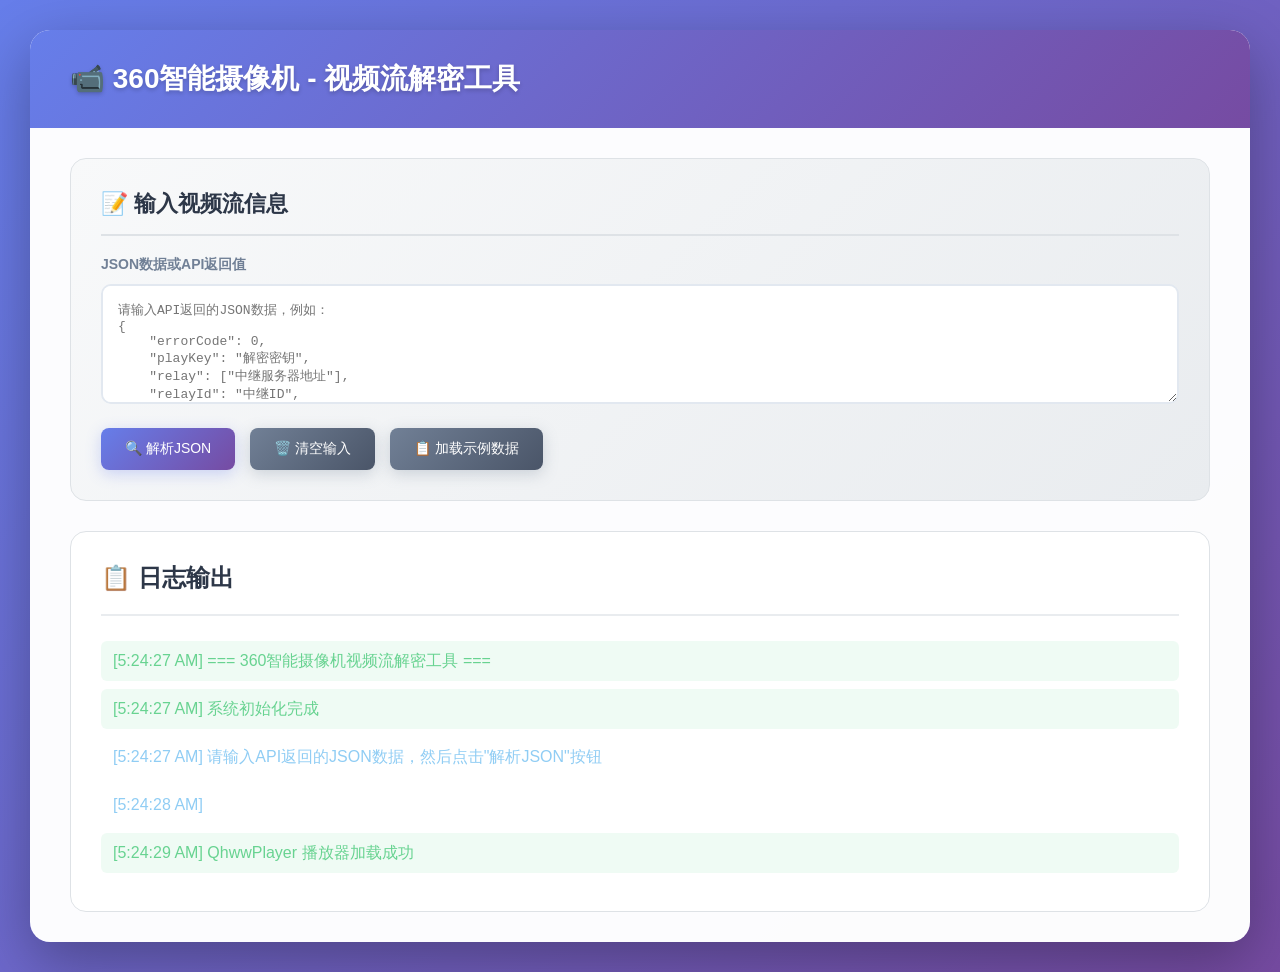
==== web/index.html @ 8485775f "feat: 添加Python API请求工具和更新文档 - 新增Python后端工具用于批量获取摄像机播放信息 - 添加camera_api_cli.py命令行工具和get_play_info.py批" ====
<!DOCTYPE html>
<html lang="zh-CN">
<head>
    <meta charset="UTF-8">
    <meta name="viewport" content="width=device-width, initial-scale=1.0">
    <title>360智能摄像机 - 视频流解密工具</title>
    <style>
        * {
            margin: 0;
            padding: 0;
            box-sizing: border-box;
        }
        
        body {
            font-family: -apple-system, BlinkMacSystemFont, 'Segoe UI', 'PingFang SC', 'Hiragino Sans GB', 'Microsoft YaHei', sans-serif;
            max-width: 1400px;
            margin: 0 auto;
            padding: 30px;
            background: linear-gradient(135deg, #667eea 0%, #764ba2 100%);
            min-height: 100vh;
        }
        
        .main-wrapper {
            background-color: rgba(255, 255, 255, 0.98);
            border-radius: 20px;
            box-shadow: 0 20px 60px rgba(0, 0, 0, 0.3);
            overflow: hidden;
        }
        
        .header {
            background: linear-gradient(135deg, #667eea 0%, #764ba2 100%);
            padding: 30px 40px;
            color: white;
        }
        
        h1 {
            font-size: 28px;
            font-weight: 600;
            margin: 0;
            text-shadow: 0 2px 4px rgba(0, 0, 0, 0.2);
        }
        
        .container {
            padding: 30px 40px;
            margin-bottom: 0;
        }
        
        /* 输入区域 */
        .input-section {
            background: linear-gradient(135deg, #f8f9fa 0%, #e9ecef 100%);
            border-radius: 16px;
            padding: 30px;
            margin-bottom: 30px;
            border: 1px solid #dee2e6;
        }
        
        .input-header {
            display: flex;
            align-items: center;
            gap: 15px;
            margin-bottom: 20px;
            padding-bottom: 15px;
            border-bottom: 2px solid #dee2e6;
        }
        
        .input-header h2 {
            font-size: 22px;
            font-weight: 600;
            color: #2d3748;
            margin: 0;
        }
        
        .input-group {
            margin-bottom: 20px;
        }
        
        .input-label {
            display: block;
            font-weight: 600;
            color: #718096;
            margin-bottom: 10px;
            font-size: 14px;
        }
        
        .json-input {
            width: 100%;
            padding: 15px;
            border: 2px solid #e2e8f0;
            border-radius: 10px;
            font-family: 'Courier New', monospace;
            font-size: 13px;
            resize: vertical;
            min-height: 120px;
            transition: all 0.3s ease;
        }
        
        .json-input:focus {
            outline: none;
            border-color: #667eea;
            box-shadow: 0 0 0 3px rgba(102, 126, 234, 0.1);
        }
        
        .button-group {
            display: flex;
            gap: 15px;
            flex-wrap: wrap;
        }
        
        button {
            background: linear-gradient(135deg, #667eea 0%, #764ba2 100%);
            color: white;
            padding: 12px 24px;
            border: none;
            border-radius: 8px;
            cursor: pointer;
            font-size: 14px;
            font-weight: 500;
            transition: all 0.3s ease;
            box-shadow: 0 4px 15px rgba(102, 126, 234, 0.3);
        }
        
        button:hover {
            transform: translateY(-2px);
            box-shadow: 0 6px 20px rgba(102, 126, 234, 0.4);
        }
        
        button:active {
            transform: translateY(0);
        }
        
        button.secondary {
            background: linear-gradient(135deg, #718096 0%, #4a5568 100%);
            box-shadow: 0 4px 15px rgba(113, 128, 150, 0.3);
        }
        
        button.secondary:hover {
            box-shadow: 0 6px 20px rgba(113, 128, 150, 0.4);
        }
        
        button:disabled {
            background: #cbd5e0;
            cursor: not-allowed;
            transform: none;
            box-shadow: none;
        }
        
        /* 视频流信息大section */
        .video-stream-section {
            background: white;
            border-radius: 16px;
            padding: 30px;
            margin-bottom: 30px;
            border: 1px solid #dee2e6;
            display: none;
        }
        
        .video-stream-section.visible {
            display: block;
        }
        
        .section-header {
            display: flex;
            align-items: center;
            gap: 15px;
            margin-bottom: 25px;
            padding-bottom: 20px;
            border-bottom: 2px solid #e9ecef;
        }
        
        .section-header h2 {
            font-size: 24px;
            font-weight: 600;
            color: #2d3748;
            margin: 0;
        }
        
        .section-badge {
            background: linear-gradient(135deg, #667eea 0%, #764ba2 100%);
            color: white;
            padding: 6px 16px;
            border-radius: 20px;
            font-size: 13px;
            font-weight: 500;
        }
        
        .info-grid {
            display: grid;
            grid-template-columns: repeat(auto-fit, minmax(350px, 1fr));
            gap: 20px;
        }
        
        .info-item {
            background: linear-gradient(135deg, #f8f9fa 0%, #e9ecef 100%);
            padding: 20px;
            border-radius: 12px;
            border-left: 4px solid #667eea;
            transition: all 0.3s ease;
        }
        
        .info-item:hover {
            transform: translateY(-3px);
            box-shadow: 0 5px 20px rgba(0, 0, 0, 0.1);
        }
        
        .info-label {
            font-weight: 600;
            color: #718096;
            margin-bottom: 10px;
            font-size: 13px;
            text-transform: uppercase;
            letter-spacing: 0.5px;
        }
        
        .info-value {
            color: #2d3748;
            font-size: 14px;
            word-break: break-all;
            line-height: 1.6;
        }
        
        .info-value.key-value {
            font-family: 'Courier New', monospace;
            background: white;
            padding: 12px 16px;
            border-radius: 8px;
            border: 1px solid #e2e8f0;
            font-size: 13px;
            letter-spacing: 1px;
        }
        
        .info-value.sig-value {
            font-family: 'Courier New', monospace;
            background: white;
            padding: 12px 16px;
            border-radius: 8px;
            border: 1px solid #e2e8f0;
            font-size: 12px;
            word-break: break-all;
        }
        
        /* 解密配置section */
        .config-section {
            background: white;
            border-radius: 16px;
            padding: 30px;
            margin-bottom: 30px;
            border: 1px solid #dee2e6;
            display: none;
        }
        
        .config-section.visible {
            display: block;
        }
        
        .config-grid {
            display: grid;
            grid-template-columns: repeat(auto-fit, minmax(280px, 1fr));
            gap: 20px;
        }
        
        .config-item {
            background: linear-gradient(135deg, #f8f9fa 0%, #e9ecef 100%);
            padding: 25px;
            border-radius: 12px;
            border-left: 4px solid #667eea;
            transition: all 0.3s ease;
            cursor: pointer;
        }
        
        .config-item:hover {
            transform: translateY(-5px);
            box-shadow: 0 8px 25px rgba(0, 0, 0, 0.15);
        }
        
        .config-item.active-config {
            background: linear-gradient(135deg, #667eea 0%, #764ba2 100%);
            border-left-color: #764ba2;
            transform: translateY(-5px);
            box-shadow: 0 8px 25px rgba(102, 126, 234, 0.4);
        }
        
        .config-item.active-config .config-title,
        .config-item.active-config .config-desc {
            color: white;
        }
        
        .config-title {
            font-weight: 600;
            color: #2d3748;
            margin-bottom: 12px;
            font-size: 16px;
            display: flex;
            align-items: center;
            gap: 8px;
        }
        
        .config-icon {
            font-size: 18px;
        }
        
        .config-desc {
            color: #718096;
            font-size: 13px;
            margin-bottom: 18px;
            line-height: 1.6;
        }
        
        /* 播放器区域 */
        .player-section {
            background: white;
            border-radius: 16px;
            padding: 30px;
            margin-bottom: 30px;
            border: 1px solid #dee2e6;
            display: none;
        }
        
        .player-section.visible {
            display: block;
        }
        
        #video-container {
            width: 100%;
            height: 480px;
            background: linear-gradient(135deg, #1a202c 0%, #2d3748 100%);
            border-radius: 12px;
            overflow: hidden;
            box-shadow: 0 10px 30px rgba(0, 0, 0, 0.3);
        }
        
        .status-bar {
            background: linear-gradient(135deg, #667eea15 0%, #764ba215 100%);
            padding: 15px 20px;
            border-radius: 10px;
            margin-bottom: 25px;
            border: 1px solid #667eea30;
            display: flex;
            align-items: center;
            gap: 30px;
            flex-wrap: wrap;
        }
        
        .status-item {
            display: flex;
            align-items: center;
            gap: 8px;
        }
        
        .status-label {
            font-weight: 600;
            color: #718096;
            font-size: 14px;
        }
        
        .status-value {
            color: #667eea;
            font-weight: 600;
            font-size: 14px;
        }
        
        /* 日志区域 */
        .log-section {
            background: white;
            border-radius: 16px;
            padding: 30px;
            border: 1px solid #dee2e6;
        }
        
        .log-container {
            background: linear-gradient(135deg, #1a202c 0%, #2d3748 100%);
            border-radius: 10px;
            padding: 15px 20px;
            max-height: 350px;
            overflow-y: auto;
            font-family: 'Courier New', monospace;
            font-size: 13px;
            border: 1px solid #4a5568;
        }
        
        .log-container::-webkit-scrollbar {
            width: 8px;
        }
        
        .log-container::-webkit-scrollbar-track {
            background: #2d3748;
            border-radius: 4px;
        }
        
        .log-container::-webkit-scrollbar-thumb {
            background: #667eea;
            border-radius: 4px;
        }
        
        .log-entry {
            margin-bottom: 8px;
            padding: 8px 12px;
            border-radius: 6px;
            background: rgba(255, 255, 255, 0.05);
            line-height: 1.5;
        }
        
        .log-info {
            color: #90cdf4;
        }
        
        .log-success {
            color: #68d391;
            background: rgba(104, 211, 145, 0.1);
        }
        
        .log-error {
            color: #fc8181;
            background: rgba(252, 129, 129, 0.1);
        }
        
        .log-warning {
            color: #f6e05e;
            background: rgba(246, 224, 94, 0.1);
        }
    </style>
</head>
<body>
    <div class="main-wrapper">
        <div class="header">
            <h1>📹 360智能摄像机 - 视频流解密工具</h1>
        </div>
        
        <div class="container">
            <!-- JSON输入区域 -->
            <div class="input-section">
                <div class="input-header">
                    <h2>📝 输入视频流信息</h2>
                </div>
                <div class="input-group">
                    <label class="input-label">JSON数据或API返回值</label>
                    <textarea id="json-input" class="json-input" placeholder='请输入API返回的JSON数据，例如：
{
    "errorCode": 0,
    "playKey": "解密密钥",
    "relay": ["中继服务器地址"],
    "relayId": "中继ID",
    "relaySig": "中继签名",
    "relayStream": "中继流标识",
    "flashUrl": "视频流完整URL",
    "errorMsg": "成功"
}'></textarea>
                </div>
                <div class="button-group">
                    <button onclick="parseJson()">🔍 解析JSON</button>
                    <button class="secondary" onclick="clearInput()">🗑️ 清空输入</button>
                    <button class="secondary" onclick="loadSampleData()">📋 加载示例数据</button>
                </div>
            </div>
            
            <!-- 视频流信息展示 -->
            <div class="video-stream-section" id="video-stream-section">
                <div class="section-header">
                    <h2>📹 视频流信息</h2>
                    <span class="section-badge" id="stream-status">已加载</span>
                </div>
                <div class="info-grid">
                    <div class="info-item">
                        <div class="info-label">视频流地址</div>
                        <div class="info-value" id="info-flashUrl">-</div>
                    </div>
                    <div class="info-item">
                        <div class="info-label">中继流标识</div>
                        <div class="info-value" id="info-relayStream">-</div>
                    </div>
                    <div class="info-item">
                        <div class="info-label">解密密钥</div>
                        <div class="info-value key-value" id="info-playKey">-</div>
                    </div>
                    <div class="info-item">
                        <div class="info-label">密钥长度</div>
                        <div class="info-value" id="info-keyLength">-</div>
                    </div>
                    <div class="info-item">
                        <div class="info-label">中继服务器</div>
                        <div class="info-value" id="info-relay">-</div>
                    </div>
                    <div class="info-item">
                        <div class="info-label">中继ID</div>
                        <div class="info-value" id="info-relayId">-</div>
                    </div>
                    <div class="info-item">
                        <div class="info-label">中继签名</div>
                        <div class="info-value sig-value" id="info-relaySig">-</div>
                    </div>
                    <div class="info-item">
                        <div class="info-label">信息</div>
                        <div class="info-value" id="info-errorMsg">-</div>
                    </div>
                </div>
            </div>
            
            <!-- 解密配置 -->
            <div class="config-section" id="config-section">
                <div class="section-header">
                    <h2>🔐 解密配置</h2>
                    <span class="section-badge">4种配置</span>
                </div>
                <div class="config-grid">
                    <div class="config-item" id="config-0">
                        <div class="config-title"><span class="config-icon">⚙️</span> 配置0: 默认解密方式</div>
                        <div class="config-desc">keyType=0, 使用playKey</div>
                        <button onclick="testConfig(0)">测试此配置</button>
                    </div>
                    <div class="config-item" id="config-1">
                        <div class="config-title"><span class="config-icon">🔧</span> 配置1: 解密方式1</div>
                        <div class="config-desc">keyType=1, 使用playKey</div>
                        <button onclick="testConfig(1)">测试此配置</button>
                    </div>
                    <div class="config-item" id="config-2">
                        <div class="config-title"><span class="config-icon">🔓</span> 配置2: 不使用密钥</div>
                        <div class="config-desc">keyType=0, key=null (测试未加密流)</div>
                        <button onclick="testConfig(2)">测试此配置</button>
                    </div>
                    <div class="config-item" id="config-3">
                        <div class="config-title"><span class="config-icon">🔑</span> 配置3: 使用中继签名</div>
                        <div class="config-desc">keyType=0, 使用relaySig作为keyForKey</div>
                        <button onclick="testConfig(3)">测试此配置</button>
                    </div>
                </div>
            </div>
            
            <!-- 播放器区域 -->
            <div class="player-section" id="player-section">
                <div class="section-header">
                    <h2>▶️ 视频播放</h2>
                </div>
                <div class="status-bar">
                    <div class="status-item">
                        <span class="status-label">状态:</span>
                        <span class="status-value" id="player-status">未初始化</span>
                    </div>
                    <div class="status-item">
                        <span class="status-label">当前配置:</span>
                        <span class="status-value" id="current-config">-</span>
                    </div>
                </div>
                <div id="video-container"></div>
                <div class="button-group" style="margin-top: 20px;">
                    <button class="secondary" onclick="stopAllTests()">⏹️ 停止播放</button>
                    <button class="secondary" onclick="clearLogs()">🗑️ 清空日志</button>
                </div>
            </div>
            
            <!-- 日志输出 -->
            <div class="log-section">
                <div class="section-header">
                    <h2>📋 日志输出</h2>
                </div>
                <div id="log-container"></div>
            </div>
        </div>
    </div>
    
    <!-- 加载 QhwwPlayer 播放器 -->
    <script>
        // 检测播放器是否加载成功
        function checkPlayerLoaded() {
            if (typeof QhwwPlayer === 'undefined') {
                log('QhwwPlayer 播放器未加载，请确保：', 'error');
                log('1. 文件路径正确：我的360智能摄像机_files/878ef34244c2b1d0.js.下载', 'error');
                log('2. 使用HTTP服务器运行（不要直接双击HTML文件）', 'error');
                log('3. 启动HTTP服务器命令：python -m http.server 8000', 'error');
                log('4. 然后访问：http://localhost:8000/test_configs.html', 'error');
                return false;
            }
            log('QhwwPlayer 播放器加载成功', 'success');
            return true;
        }
    </script>
    <script src="./qhwwplayer.js" onerror="log('QhwwPlayer 加载失败：文件不存在或路径错误', 'error'); checkPlayerLoaded();"></script>
    
    <script>
        // ==================== 全局变量 ====================
        let apiResponse = null;
        let currentPlayer = null;
        let currentConfigId = null;
        
        // ==================== 日志函数 ====================
        function log(message, type = 'info') {
            const logContainer = document.getElementById('log-container');
            const time = new Date().toLocaleTimeString();
            const entry = document.createElement('div');
            entry.className = `log-entry log-${type}`;
            entry.textContent = `[${time}] ${message}`;
            logContainer.appendChild(entry);
            logContainer.scrollTop = logContainer.scrollHeight;
            console.log(`[${type.toUpperCase()}]`, message);
        }
        
        // ==================== JSON解析 ====================
        function parseJson() {
            const jsonInput = document.getElementById('json-input').value.trim();
            
            if (!jsonInput) {
                log('请输入JSON数据', 'error');
                alert('请输入JSON数据');
                return;
            }
            
            try {
                apiResponse = JSON.parse(jsonInput);
                log('JSON解析成功', 'success');
                
                // 检查必要字段
                if (apiResponse.errorCode !== undefined) {
                    if (apiResponse.errorCode !== 0) {
                        log(`API返回错误: ${apiResponse.errorMsg || '未知错误'}`, 'error');
                        alert(`API返回错误: ${apiResponse.errorMsg || '未知错误'}`);
                    } else {
                        log('API返回成功', 'success');
                    }
                }
                
                // 显示视频流信息
                displayVideoInfo();
                
                // 显示配置区域
                document.getElementById('config-section').classList.add('visible');
                document.getElementById('player-section').classList.add('visible');
                
                log('视频流信息已加载，请选择解密配置进行测试', 'info');
                
            } catch (e) {
                log(`JSON解析失败: ${e.message}`, 'error');
                alert(`JSON解析失败: ${e.message}`);
            }
        }
        
        // ==================== 显示视频流信息 ====================
        function displayVideoInfo() {
            if (!apiResponse) return;
            
            // 更新信息显示
            document.getElementById('info-flashUrl').textContent = apiResponse.flashUrl || '-';
            document.getElementById('info-relayStream').textContent = apiResponse.relayStream || '-';
            document.getElementById('info-playKey').textContent = apiResponse.playKey || '-';
            document.getElementById('info-keyLength').textContent = apiResponse.playKey ? `${apiResponse.playKey.length} 字符` : '-';
            document.getElementById('info-relay').textContent = apiResponse.relay ? apiResponse.relay.join(', ') : '-';
            document.getElementById('info-relayId').textContent = apiResponse.relayId || '-';
            document.getElementById('info-relaySig').textContent = apiResponse.relaySig || '-';
            document.getElementById('info-errorMsg').textContent = apiResponse.errorMsg || '-';
            
            // 显示视频流信息区域
            document.getElementById('video-stream-section').classList.add('visible');
            
            log('视频流信息已显示', 'success');
        }
        
        // ==================== 清空输入 ====================
        function clearInput() {
            document.getElementById('json-input').value = '';
            log('输入已清空', 'info');
        }
        
        // ==================== 加载示例数据 ====================
        function loadSampleData() {
            const sampleData = {
                "errorCode": 0,
                "playKey": "解密密钥",
                "relay": ["中继服务器地址1", "中继服务器地址2", "中继服务器地址3"],
                "relayId": "中继ID",
                "relaySig": "中继签名",
                "relayStream": "中继流标识",
                "flashUrl": "视频流完整URL",
                "errorMsg": "成功",
                "data": {}
            };
            
            document.getElementById('json-input').value = JSON.stringify(sampleData, null, 4);
            log('示例数据已加载', 'success');
        }
        
        // ==================== 获取配置 ====================
        function getConfigs() {
            return [
                {
                    id: 0,
                    name: '默认解密方式',
                    keyType: 0,
                    key: apiResponse.playKey,
                    keyForKey: null,
                    description: 'keyType=0, 使用playKey'
                },
                {
                    id: 1,
                    name: '解密方式1',
                    keyType: 1,
                    key: apiResponse.playKey,
                    keyForKey: null,
                    description: 'keyType=1, 使用playKey'
                },
                {
                    id: 2,
                    name: '不使用密钥',
                    keyType: 0,
                    key: null,
                    keyForKey: null,
                    description: 'keyType=0, key=null (测试未加密流)'
                },
                {
                    id: 3,
                    name: '使用中继签名',
                    keyType: 0,
                    key: apiResponse.playKey,
                    keyForKey: apiResponse.relaySig,
                    description: 'keyType=0, 使用relaySig作为keyForKey'
                }
            ];
        }
        
        // ==================== 更新状态 ====================
        function updateStatus(status) {
            document.getElementById('player-status').textContent = status;
        }
        
        // ==================== 更新当前配置显示 ====================
        function updateCurrentConfig(config) {
            document.getElementById('current-config').textContent = config.name;
            
            // 高亮当前配置
            document.querySelectorAll('.config-item').forEach(item => {
                item.classList.remove('active-config');
            });
            document.getElementById(`config-${config.id}`).classList.add('active-config');
        }
        
        // ==================== 停止当前播放器 ====================
        function stopCurrentPlayer() {
            if (currentPlayer) {
                try {
                    currentPlayer.stop();
                } catch (e) {
                    console.error('停止播放器失败:', e);
                }
                currentPlayer = null;
            }
        }
        
        // ==================== 测试配置 ====================
        function testConfig(configId) {
            if (!apiResponse) {
                log('请先解析JSON数据', 'error');
                alert('请先解析JSON数据');
                return;
            }
            
            if (!checkPlayerLoaded()) {
                updateStatus('播放器未加载');
                return;
            }
            
            const configs = getConfigs();
            const config = configs[configId];
            
            log(`开始测试配置 ${configId}: ${config.name}`, 'info');
            updateCurrentConfig(config);
            
            // 停止当前播放器
            stopCurrentPlayer();
            updateStatus('正在初始化...');
            
            const container = document.getElementById('video-container');
            
            try {
                // 创建播放器
                const playerConfig = {
                    container: container,
                    src: apiResponse.flashUrl,
                    key: config.key,
                    keyType: config.keyType,
                    isLive: true,
                    autoplay: true,
                    logLevel: 2,
                    renderType: 'all',
                    resample: 0
                };
                
                if (config.keyForKey) {
                    playerConfig.keyForKey = config.keyForKey;
                }
                
                log(`播放器配置: ${JSON.stringify(playerConfig)}`, 'info');
                
                currentPlayer = new QhwwPlayer(playerConfig);
                
                // 监听播放器事件
                currentPlayer.on({
                    ready: () => {
                        log('播放器就绪', 'success');
                        updateStatus('播放器就绪');
                    },
                    play: () => {
                        log('开始播放', 'success');
                        updateStatus('正在播放');
                    },
                    pause: () => {
                        log('暂停播放', 'info');
                        updateStatus('已暂停');
                    },
                    stop: () => {
                        log('停止播放', 'info');
                        updateStatus('已停止');
                    },
                    error: (error) => {
                        log(`播放错误: ${error}`, 'error');
                        updateStatus('播放错误');
                    },
                    timeupdate: (data) => {
                        // 可以在这里检查画面数据
                    }
                });
                
                currentConfigId = configId;
                
            } catch (e) {
                log(`创建播放器失败: ${e.message}`, 'error');
                updateStatus('创建播放器失败');
            }
        }
        
        // ==================== 停止所有测试 ====================
        function stopAllTests() {
            log('停止所有测试', 'info');
            stopCurrentPlayer();
            currentConfigId = null;
            updateStatus('已停止');
            document.querySelectorAll('.config-item').forEach(item => {
                item.classList.remove('active-config');
            });
        }
        
        // ==================== 清空日志 ====================
        function clearLogs() {
            document.getElementById('log-container').innerHTML = '';
            log('日志已清空', 'info');
        }
        
        // ==================== 初始化 ====================
        document.addEventListener('DOMContentLoaded', function() {
            log('=== 360智能摄像机视频流解密工具 ===', 'success');
            log('系统初始化完成', 'success');
            log('请输入API返回的JSON数据，然后点击"解析JSON"按钮', 'info');
            
            // 延迟检查播放器加载状态
            setTimeout(function() {
                checkPlayerLoaded();
            }, 1000);
            
            log('');
            updateStatus('等待输入');
        });
    </script>
</body>
</html>
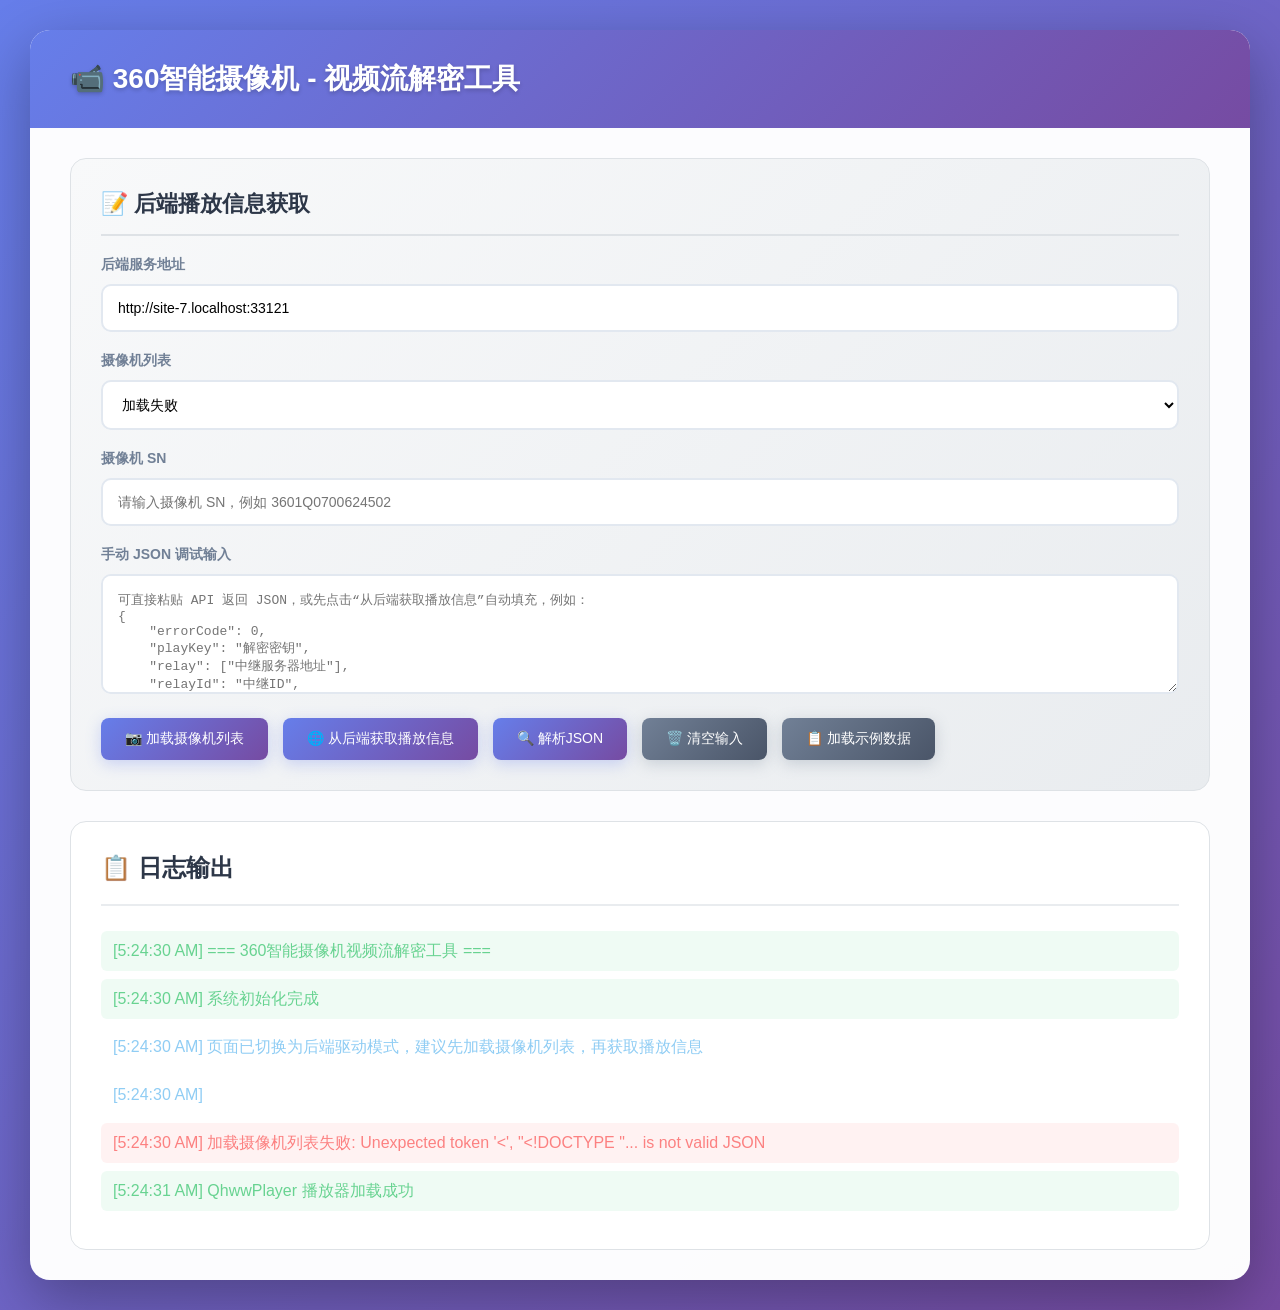
==== commit 4c368c79: "feat: 添加后端服务解决跨域问题 - 新增 server.py 后端 HTTP 服务，提供播放信息接口和视频流代理 - 将前端直连 360 流地址改为后端统一获取播放信息并代理视频流 - 添加代理" ====
--- a/web/index.html
+++ b/web/index.html
@@ -82,10 +82,10 @@
             font-size: 14px;
         }
         
-        .json-input {
-            width: 100%;
-            padding: 15px;
-            border: 2px solid #e2e8f0;
+        .json-input {
+            width: 100%;
+            padding: 15px;
+            border: 2px solid #e2e8f0;
             border-radius: 10px;
             font-family: 'Courier New', monospace;
             font-size: 13px;
@@ -96,9 +96,27 @@
         
         .json-input:focus {
             outline: none;
-            border-color: #667eea;
-            box-shadow: 0 0 0 3px rgba(102, 126, 234, 0.1);
-        }
+            border-color: #667eea;
+            box-shadow: 0 0 0 3px rgba(102, 126, 234, 0.1);
+        }
+
+        .text-input,
+        .camera-select {
+            width: 100%;
+            padding: 14px 15px;
+            border: 2px solid #e2e8f0;
+            border-radius: 10px;
+            font-size: 14px;
+            transition: all 0.3s ease;
+            background: white;
+        }
+
+        .text-input:focus,
+        .camera-select:focus {
+            outline: none;
+            border-color: #667eea;
+            box-shadow: 0 0 0 3px rgba(102, 126, 234, 0.1);
+        }
         
         .button-group {
             display: flex;
@@ -427,28 +445,44 @@
         
         <div class="container">
             <!-- JSON输入区域 -->
-            <div class="input-section">
-                <div class="input-header">
-                    <h2>📝 输入视频流信息</h2>
-                </div>
-                <div class="input-group">
-                    <label class="input-label">JSON数据或API返回值</label>
-                    <textarea id="json-input" class="json-input" placeholder='请输入API返回的JSON数据，例如：
-{
-    "errorCode": 0,
-    "playKey": "解密密钥",
+            <div class="input-section">
+                <div class="input-header">
+                    <h2>📝 后端播放信息获取</h2>
+                </div>
+                <div class="input-group">
+                    <label class="input-label">后端服务地址</label>
+                    <input id="backend-base-url" class="text-input" placeholder="例如: http://127.0.0.1:5000">
+                </div>
+                <div class="input-group">
+                    <label class="input-label">摄像机列表</label>
+                    <select id="camera-select" class="camera-select" onchange="syncCameraSelection()">
+                        <option value="">请先加载后端摄像机列表</option>
+                    </select>
+                </div>
+                <div class="input-group">
+                    <label class="input-label">摄像机 SN</label>
+                    <input id="camera-sn-input" class="text-input" placeholder="请输入摄像机 SN，例如 3601Q0700624502">
+                </div>
+                <div class="input-group">
+                    <label class="input-label">手动 JSON 调试输入</label>
+                    <textarea id="json-input" class="json-input" placeholder='可直接粘贴 API 返回 JSON，或先点击“从后端获取播放信息”自动填充，例如：
+{
+    "errorCode": 0,
+    "playKey": "解密密钥",
     "relay": ["中继服务器地址"],
     "relayId": "中继ID",
     "relaySig": "中继签名",
     "relayStream": "中继流标识",
     "flashUrl": "视频流完整URL",
     "errorMsg": "成功"
-}'></textarea>
-                </div>
-                <div class="button-group">
-                    <button onclick="parseJson()">🔍 解析JSON</button>
-                    <button class="secondary" onclick="clearInput()">🗑️ 清空输入</button>
-                    <button class="secondary" onclick="loadSampleData()">📋 加载示例数据</button>
+}'></textarea>
+                </div>
+                <div class="button-group">
+                    <button onclick="loadCameraList()">📷 加载摄像机列表</button>
+                    <button onclick="fetchPlayInfo()">🌐 从后端获取播放信息</button>
+                    <button onclick="parseJson()">🔍 解析JSON</button>
+                    <button class="secondary" onclick="clearInput()">🗑️ 清空输入</button>
+                    <button class="secondary" onclick="loadSampleData()">📋 加载示例数据</button>
                 </div>
             </div>
             
@@ -561,14 +595,10 @@
         // 检测播放器是否加载成功
         function checkPlayerLoaded() {
             if (typeof QhwwPlayer === 'undefined') {
-                log('QhwwPlayer 播放器未加载，请确保：', 'error');
-                log('1. 文件路径正确：我的360智能摄像机_files/878ef34244c2b1d0.js.下载', 'error');
-                log('2. 使用HTTP服务器运行（不要直接双击HTML文件）', 'error');
-                log('3. 启动HTTP服务器命令：python -m http.server 8000', 'error');
-                log('4. 然后访问：http://localhost:8000/test_configs.html', 'error');
-                return false;
-            }
-            log('QhwwPlayer 播放器加载成功', 'success');
+                log('QhwwPlayer 播放器未加载，请确认页面由后端服务启动且 qhwwplayer.js 可访问', 'error');
+                return false;
+            }
+            log('QhwwPlayer 播放器加载成功', 'success');
             return true;
         }
     </script>
@@ -576,9 +606,24 @@
     
     <script>
         // ==================== 全局变量 ====================
-        let apiResponse = null;
-        let currentPlayer = null;
-        let currentConfigId = null;
+        let apiResponse = null;
+        let currentPlayer = null;
+        let currentConfigId = null;
+
+        function getDefaultBackendBaseUrl() {
+            if (window.location.protocol === 'http:' || window.location.protocol === 'https:') {
+                return window.location.origin;
+            }
+            return 'http://127.0.0.1:5000';
+        }
+
+        function getBackendBaseUrl() {
+            return document.getElementById('backend-base-url').value.trim().replace(/\/$/, '');
+        }
+
+        function buildApiUrl(path) {
+            return `${getBackendBaseUrl()}${path}`;
+        }
         
         // ==================== 日志函数 ====================
         function log(message, type = 'info') {
@@ -592,58 +637,125 @@
             console.log(`[${type.toUpperCase()}]`, message);
         }
         
-        // ==================== JSON解析 ====================
-        function parseJson() {
-            const jsonInput = document.getElementById('json-input').value.trim();
+        function syncCameraSelection() {
+            const select = document.getElementById('camera-select');
+            const snInput = document.getElementById('camera-sn-input');
+            if (select.value) {
+                snInput.value = select.value;
+            }
+        }
+
+        async function loadCameraList() {
+            const select = document.getElementById('camera-select');
+            select.innerHTML = '<option value="">摄像机列表加载中...</option>';
+
+            try {
+                const response = await fetch(buildApiUrl('/api/cameras'));
+                const result = await response.json();
+
+                if (!response.ok || result.error) {
+                    throw new Error(result.error || '加载摄像机列表失败');
+                }
+
+                const cameras = result.cameras || [];
+                if (!cameras.length) {
+                    select.innerHTML = '<option value="">配置中没有可用摄像机</option>';
+                    log('后端已连接，但配置中没有可用摄像机', 'warning');
+                    return;
+                }
+
+                select.innerHTML = '<option value="">请选择摄像机</option>';
+                cameras.forEach((camera) => {
+                    const option = document.createElement('option');
+                    option.value = camera.sn;
+                    option.textContent = `${camera.name || camera.sn} (${camera.api_version || 'v2'})`;
+                    select.appendChild(option);
+                });
+
+                log(`已加载 ${cameras.length} 个摄像机`, 'success');
+            } catch (error) {
+                select.innerHTML = '<option value="">加载失败</option>';
+                log(`加载摄像机列表失败: ${error.message}`, 'error');
+            }
+        }
+
+        async function fetchPlayInfo() {
+            const sn = document.getElementById('camera-sn-input').value.trim();
+            if (!sn) {
+                log('请先输入摄像机 SN', 'error');
+                alert('请先输入摄像机 SN');
+                return;
+            }
+
+            log(`正在从后端获取播放信息: ${sn}`, 'info');
+
+            try {
+                const response = await fetch(buildApiUrl(`/api/play-info?sn=${encodeURIComponent(sn)}`));
+                const result = await response.json();
+
+                if (!response.ok || result.errorCode !== 0) {
+                    throw new Error(result.errorMsg || result.error || '获取播放信息失败');
+                }
+
+                document.getElementById('json-input').value = JSON.stringify(result, null, 4);
+                applyApiResponse(result, '后端接口');
+            } catch (error) {
+                log(`获取播放信息失败: ${error.message}`, 'error');
+                alert(`获取播放信息失败: ${error.message}`);
+            }
+        }
+
+        // ==================== JSON解析 ====================
+        function parseJson() {
+            const jsonInput = document.getElementById('json-input').value.trim();
             
             if (!jsonInput) {
                 log('请输入JSON数据', 'error');
                 alert('请输入JSON数据');
                 return;
             }
-            
-            try {
-                apiResponse = JSON.parse(jsonInput);
-                log('JSON解析成功', 'success');
-                
-                // 检查必要字段
-                if (apiResponse.errorCode !== undefined) {
-                    if (apiResponse.errorCode !== 0) {
-                        log(`API返回错误: ${apiResponse.errorMsg || '未知错误'}`, 'error');
-                        alert(`API返回错误: ${apiResponse.errorMsg || '未知错误'}`);
-                    } else {
-                        log('API返回成功', 'success');
-                    }
-                }
-                
-                // 显示视频流信息
-                displayVideoInfo();
-                
-                // 显示配置区域
-                document.getElementById('config-section').classList.add('visible');
-                document.getElementById('player-section').classList.add('visible');
-                
-                log('视频流信息已加载，请选择解密配置进行测试', 'info');
-                
-            } catch (e) {
-                log(`JSON解析失败: ${e.message}`, 'error');
-                alert(`JSON解析失败: ${e.message}`);
-            }
-        }
+            
+            try {
+                const parsed = JSON.parse(jsonInput);
+                applyApiResponse(parsed, '手动 JSON');
+            } catch (e) {
+                log(`JSON解析失败: ${e.message}`, 'error');
+                alert(`JSON解析失败: ${e.message}`);
+            }
+        }
+
+        function applyApiResponse(payload, sourceLabel) {
+            apiResponse = payload;
+            log(`${sourceLabel} 数据解析成功`, 'success');
+
+            if (apiResponse.errorCode !== undefined) {
+                if (apiResponse.errorCode !== 0) {
+                    log(`API返回错误: ${apiResponse.errorMsg || '未知错误'}`, 'error');
+                    alert(`API返回错误: ${apiResponse.errorMsg || '未知错误'}`);
+                } else {
+                    log('API返回成功', 'success');
+                }
+            }
+
+            displayVideoInfo();
+            document.getElementById('config-section').classList.add('visible');
+            document.getElementById('player-section').classList.add('visible');
+            log('视频流信息已加载，请选择解密配置进行测试', 'info');
+        }
         
         // ==================== 显示视频流信息 ====================
         function displayVideoInfo() {
             if (!apiResponse) return;
             
             // 更新信息显示
-            document.getElementById('info-flashUrl').textContent = apiResponse.flashUrl || '-';
-            document.getElementById('info-relayStream').textContent = apiResponse.relayStream || '-';
-            document.getElementById('info-playKey').textContent = apiResponse.playKey || '-';
-            document.getElementById('info-keyLength').textContent = apiResponse.playKey ? `${apiResponse.playKey.length} 字符` : '-';
-            document.getElementById('info-relay').textContent = apiResponse.relay ? apiResponse.relay.join(', ') : '-';
-            document.getElementById('info-relayId').textContent = apiResponse.relayId || '-';
-            document.getElementById('info-relaySig').textContent = apiResponse.relaySig || '-';
-            document.getElementById('info-errorMsg').textContent = apiResponse.errorMsg || '-';
+            document.getElementById('info-flashUrl').textContent = apiResponse.flashUrl || apiResponse.sourceFlashUrl || '-';
+            document.getElementById('info-relayStream').textContent = apiResponse.relayStream || '-';
+            document.getElementById('info-playKey').textContent = apiResponse.playKey || '-';
+            document.getElementById('info-keyLength').textContent = apiResponse.playKey ? `${apiResponse.playKey.length} 字符` : '-';
+            document.getElementById('info-relay').textContent = apiResponse.relay ? apiResponse.relay.join(', ') : '-';
+            document.getElementById('info-relayId').textContent = apiResponse.relayId || '-';
+            document.getElementById('info-relaySig').textContent = apiResponse.relaySig || '-';
+            document.getElementById('info-errorMsg').textContent = apiResponse.backendDecryptNote || apiResponse.errorMsg || '-';
             
             // 显示视频流信息区域
             document.getElementById('video-stream-section').classList.add('visible');
@@ -766,14 +878,16 @@
             
             const container = document.getElementById('video-container');
             
-            try {
-                // 创建播放器
-                const playerConfig = {
-                    container: container,
-                    src: apiResponse.flashUrl,
-                    key: config.key,
-                    keyType: config.keyType,
-                    isLive: true,
+            try {
+                const streamUrl = apiResponse.flashUrl || apiResponse.sourceFlashUrl;
+
+                // 创建播放器
+                const playerConfig = {
+                    container: container,
+                    src: streamUrl,
+                    key: config.key,
+                    keyType: config.keyType,
+                    isLive: true,
                     autoplay: true,
                     logLevel: 2,
                     renderType: 'all',
@@ -841,18 +955,21 @@
         }
         
         // ==================== 初始化 ====================
-        document.addEventListener('DOMContentLoaded', function() {
-            log('=== 360智能摄像机视频流解密工具 ===', 'success');
-            log('系统初始化完成', 'success');
-            log('请输入API返回的JSON数据，然后点击"解析JSON"按钮', 'info');
-            
-            // 延迟检查播放器加载状态
-            setTimeout(function() {
-                checkPlayerLoaded();
-            }, 1000);
-            
-            log('');
-            updateStatus('等待输入');
+        document.addEventListener('DOMContentLoaded', function() {
+            document.getElementById('backend-base-url').value = getDefaultBackendBaseUrl();
+            log('=== 360智能摄像机视频流解密工具 ===', 'success');
+            log('系统初始化完成', 'success');
+            log('页面已切换为后端驱动模式，建议先加载摄像机列表，再获取播放信息', 'info');
+            
+            // 延迟检查播放器加载状态
+            setTimeout(function() {
+                checkPlayerLoaded();
+            }, 1000);
+
+            loadCameraList();
+            
+            log('');
+            updateStatus('等待输入');
         });
     </script>
 </body>
